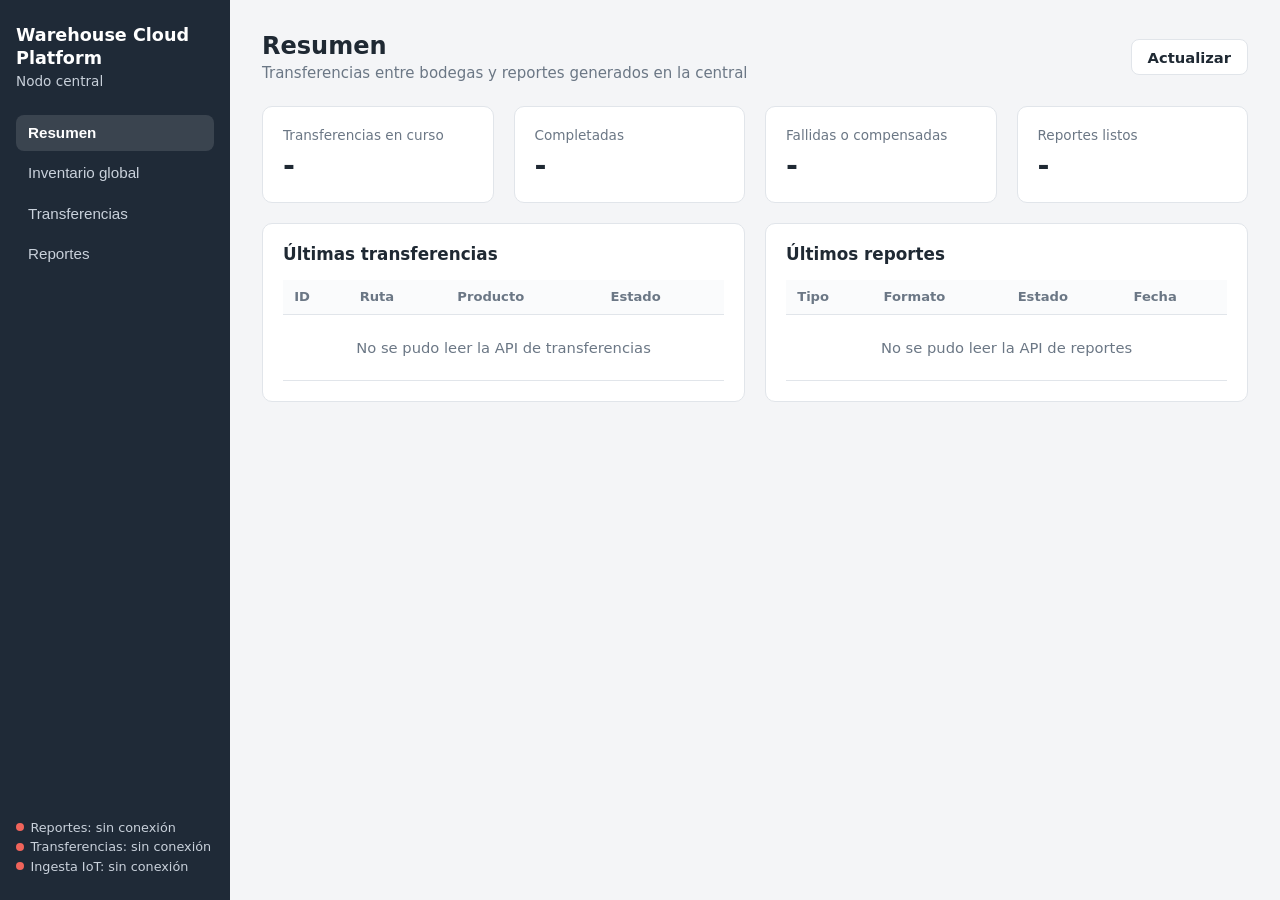
==== src/central_frontend/app/index.html @ 1b227a6e "Fronts de bodega y central sobre las APIs existentes" ====
<!DOCTYPE html>
<html lang="es">
<head>
    <meta charset="UTF-8">
    <meta name="viewport" content="width=device-width, initial-scale=1.0">
    <title>Central · Warehouse Cloud Platform</title>
    <link rel="stylesheet" href="styles.css">
</head>
<body>
    <aside class="sidebar">
        <div class="brand">
            Warehouse Cloud Platform
            <small>Nodo central</small>
        </div>
        <nav class="nav" id="nav">
            <button data-view="resumen" class="active">Resumen</button>
            <button data-view="inventario">Inventario global</button>
            <button data-view="transferencias">Transferencias</button>
            <button data-view="reportes">Reportes</button>
        </nav>
        <div class="sidebar-footer">
            <div id="status-reports" class="status-dot">Reportes</div>
            <div id="status-transfers" class="status-dot">Transferencias</div>
            <div id="status-iot" class="status-dot">Ingesta IoT</div>
        </div>
    </aside>

    <main class="content">
        <!-- RESUMEN -->
        <section class="view active" id="view-resumen">
            <div class="page-header">
                <div>
                    <h1>Resumen</h1>
                    <p>Transferencias entre bodegas y reportes generados en la central</p>
                </div>
                <button class="btn btn-light" data-refresh>Actualizar</button>
            </div>
            <div class="grid grid-4">
                <div class="card stat"><div class="label">Transferencias en curso</div><div class="value" id="stat-active">-</div></div>
                <div class="card stat"><div class="label">Completadas</div><div class="value" id="stat-completed">-</div></div>
                <div class="card stat"><div class="label">Fallidas o compensadas</div><div class="value" id="stat-failed">-</div></div>
                <div class="card stat"><div class="label">Reportes listos</div><div class="value" id="stat-reports">-</div></div>
            </div>
            <div class="grid grid-2 mt">
                <div class="card">
                    <h2>Últimas transferencias</h2>
                    <div class="table-wrap">
                        <table>
                            <thead><tr><th>ID</th><th>Ruta</th><th>Producto</th><th>Estado</th></tr></thead>
                            <tbody id="summary-transfers"><tr><td colspan="4" class="empty">Cargando...</td></tr></tbody>
                        </table>
                    </div>
                </div>
                <div class="card">
                    <h2>Últimos reportes</h2>
                    <div class="table-wrap">
                        <table>
                            <thead><tr><th>Tipo</th><th>Formato</th><th>Estado</th><th>Fecha</th></tr></thead>
                            <tbody id="summary-reports"><tr><td colspan="4" class="empty">Cargando...</td></tr></tbody>
                        </table>
                    </div>
                </div>
            </div>
        </section>

        <!-- INVENTARIO GLOBAL -->
        <section class="view" id="view-inventario">
            <div class="page-header">
                <div>
                    <h1>Inventario global</h1>
                    <p>Read Model de la central (global_inventory): lo que cada bodega reportó por SNS → sync-queue</p>
                </div>
            </div>
            <div class="card">
                <form id="global-form" class="toolbar">
                    <input id="global-product" required placeholder="Código del producto, por ejemplo P-001">
                    <button class="btn btn-primary" type="submit">Consultar</button>
                </form>
                <div id="global-result" class="mt"></div>
            </div>
        </section>

        <!-- TRANSFERENCIAS -->
        <section class="view" id="view-transferencias">
            <div class="page-header">
                <div>
                    <h1>Transferencias entre bodegas</h1>
                    <p>La central coordina la saga: RESERVE en el origen, RECEIVE en el destino y COMMIT (o RELEASE si algo falla)</p>
                </div>
                <button class="btn btn-light" data-refresh>Actualizar</button>
            </div>
            <div class="grid grid-2">
                <div class="card">
                    <h2>Nueva transferencia</h2>
                    <form id="transfer-form">
                        <div class="form-row">
                            <div class="field">
                                <label for="t-source">Origen</label>
                                <select id="t-source" required>
                                    <option value="wh-001">wh-001</option>
                                    <option value="wh-002">wh-002</option>
                                    <option value="wh-003">wh-003</option>
                                </select>
                            </div>
                            <div class="field">
                                <label for="t-destination">Destino</label>
                                <select id="t-destination" required>
                                    <option value="wh-001">wh-001</option>
                                    <option value="wh-002" selected>wh-002</option>
                                    <option value="wh-003">wh-003</option>
                                </select>
                            </div>
                        </div>
                        <div class="form-row">
                            <div class="field"><label for="t-product">Código del producto</label><input id="t-product" required placeholder="P-001"></div>
                            <div class="field"><label for="t-quantity">Cantidad</label><input id="t-quantity" type="number" min="1" required></div>
                        </div>
                        <button class="btn btn-primary" type="submit">Solicitar transferencia</button>
                    </form>
                </div>
                <div class="card">
                    <h2>Estados de la saga</h2>
                    <table>
                        <tbody>
                            <tr><td><span class="badge info">REQUESTED → RESERVING_SOURCE</span></td><td>Se pidió apartar las unidades en el origen</td></tr>
                            <tr><td><span class="badge info">SOURCE_RESERVED → IN_TRANSIT</span></td><td>El origen apartó; se avisa al destino</td></tr>
                            <tr><td><span class="badge info">DESTINATION_RECEIVED</span></td><td>El destino sumó las unidades; falta confirmar en el origen</td></tr>
                            <tr><td><span class="badge ok">COMPLETED</span></td><td>El origen confirmó la salida</td></tr>
                            <tr><td><span class="badge warn">COMPENSATING → RESERVATION_RELEASED</span></td><td>Algo falló y se devolvió lo apartado</td></tr>
                            <tr><td><span class="badge error">FAILED</span></td><td>No se pudo reservar (sin stock o producto inexistente)</td></tr>
                        </tbody>
                    </table>
                </div>
            </div>
            <div class="card mt">
                <h2>Últimas 20 transferencias</h2>
                <div class="table-wrap">
                    <table>
                        <thead><tr><th>ID</th><th>Origen</th><th>Destino</th><th>Producto</th><th class="num">Cantidad</th><th>Estado</th><th>Motivo</th><th>Actualizada</th></tr></thead>
                        <tbody id="transfers-body"><tr><td colspan="8" class="empty">Cargando...</td></tr></tbody>
                    </table>
                </div>
            </div>
        </section>

        <!-- REPORTES -->
        <section class="view" id="view-reportes">
            <div class="page-header">
                <div>
                    <h1>Reportes</h1>
                    <p>Se piden aquí, el worker los genera por la cola reports-queue y quedan en S3</p>
                </div>
                <button class="btn btn-light" data-refresh>Actualizar</button>
            </div>
            <div class="grid grid-2">
                <div class="card">
                    <h2>Pedir un reporte</h2>
                    <form id="report-form">
                        <div class="field"><label for="r-type">Tipo</label><select id="r-type" required></select></div>
                        <p class="sub" id="r-description"></p>
                        <div class="field mt">
                            <label for="r-format">Formato</label>
                            <select id="r-format" required></select>
                        </div>
                        <button class="btn btn-primary" type="submit">Generar</button>
                    </form>
                </div>
                <div class="card">
                    <h2>Cómo funciona</h2>
                    <table>
                        <tbody>
                            <tr><td><span class="badge neutral">PENDING</span></td><td>Guardado en report_jobs y report_outbox</td></tr>
                            <tr><td><span class="badge info">QUEUED</span></td><td>El publicador lo mandó a reports-queue</td></tr>
                            <tr><td><span class="badge info">PROCESSING</span></td><td>El worker está consultando la base</td></tr>
                            <tr><td><span class="badge ok">COMPLETED</span></td><td>Archivo en S3, se descarga con un link temporal de 15 min</td></tr>
                            <tr><td><span class="badge error">FAILED</span></td><td>Falló; el motivo queda guardado</td></tr>
                        </tbody>
                    </table>
                </div>
            </div>
            <div class="card mt">
                <h2>Reportes pedidos</h2>
                <div class="table-wrap">
                    <table>
                        <thead><tr><th>Tipo</th><th>Formato</th><th>Estado</th><th>Pedido</th><th>Actualizado</th><th></th></tr></thead>
                        <tbody id="reports-body"><tr><td colspan="6" class="empty">Cargando...</td></tr></tbody>
                    </table>
                </div>
            </div>
        </section>
    </main>

    <!-- Detalle de una transferencia -->
    <div class="modal" id="transfer-modal">
        <div class="modal-box">
            <div class="card-header">
                <h2 id="transfer-modal-title">Transferencia</h2>
                <button class="btn btn-light" data-close>Cerrar</button>
            </div>
            <div id="transfer-modal-body"></div>
        </div>
    </div>

    <div class="toast" id="toast"></div>

    <script src="app.js"></script>
</body>
</html>
---- src/central_frontend/app/styles.css ----
/* Estilos compartidos por el front de bodega y el front central (mismo archivo en las dos carpetas) */
:root {
    --bg: #f4f5f7;
    --surface: #ffffff;
    --sidebar: #1f2a37;
    --sidebar-text: #c9d1db;
    --text: #1f2933;
    --muted: #6b7785;
    --border: #e1e5ea;
    --primary: #2563a8;
    --primary-soft: #e8f0fa;
    --ok: #1e7a4c;
    --ok-soft: #e3f4ea;
    --warn: #9a6200;
    --warn-soft: #fdf1dc;
    --error: #b3261e;
    --error-soft: #fbe7e6;
    --radius: 10px;
}

* { box-sizing: border-box; margin: 0; padding: 0; }

body {
    font-family: "Segoe UI", system-ui, -apple-system, sans-serif;
    background: var(--bg);
    color: var(--text);
    display: flex;
    min-height: 100vh;
    font-size: 15px;
}

/* Barra lateral */
.sidebar {
    width: 230px;
    background: var(--sidebar);
    color: var(--sidebar-text);
    padding: 1.5rem 1rem;
    display: flex;
    flex-direction: column;
    gap: 1.5rem;
    flex-shrink: 0;
}
.brand { color: #fff; font-size: 1.1rem; font-weight: 600; line-height: 1.3; }
.brand small { display: block; color: var(--sidebar-text); font-weight: 400; font-size: 0.85rem; margin-top: 0.2rem; }
.nav { display: flex; flex-direction: column; gap: 0.25rem; }
.nav button {
    background: none;
    border: none;
    color: var(--sidebar-text);
    text-align: left;
    padding: 0.6rem 0.75rem;
    border-radius: 8px;
    cursor: pointer;
    font-size: 0.95rem;
}
.nav button:hover { background: rgba(255, 255, 255, 0.06); color: #fff; }
.nav button.active { background: rgba(255, 255, 255, 0.12); color: #fff; font-weight: 600; }
.sidebar-footer { margin-top: auto; font-size: 0.8rem; line-height: 1.5; }

/* Contenido */
.content { flex: 1; padding: 2rem; overflow-x: auto; }
.page-header { display: flex; justify-content: space-between; align-items: center; margin-bottom: 1.5rem; gap: 1rem; flex-wrap: wrap; }
.page-header h1 { font-size: 1.5rem; font-weight: 600; }
.page-header p { color: var(--muted); margin-top: 0.25rem; }
.view { display: none; }
.view.active { display: block; }

.grid { display: grid; gap: 1.25rem; }
.grid-2 { grid-template-columns: repeat(auto-fit, minmax(340px, 1fr)); }
.grid-4 { grid-template-columns: repeat(auto-fit, minmax(170px, 1fr)); }

.card {
    background: var(--surface);
    border: 1px solid var(--border);
    border-radius: var(--radius);
    padding: 1.25rem;
}
.card h2 { font-size: 1.05rem; font-weight: 600; margin-bottom: 1rem; }
.card-header { display: flex; justify-content: space-between; align-items: center; margin-bottom: 1rem; gap: 0.75rem; flex-wrap: wrap; }
.card-header h2 { margin-bottom: 0; }
.mt { margin-top: 1.25rem; }

.stat .label { color: var(--muted); font-size: 0.85rem; }
.stat .value { font-size: 1.8rem; font-weight: 600; margin-top: 0.3rem; }
.stat .hint { color: var(--muted); font-size: 0.8rem; margin-top: 0.2rem; }

/* Formularios */
.form-row { display: grid; grid-template-columns: repeat(auto-fit, minmax(150px, 1fr)); gap: 0.75rem; }
.field { display: flex; flex-direction: column; margin-bottom: 0.85rem; }
.field label { font-size: 0.85rem; color: var(--muted); margin-bottom: 0.3rem; }
input, select, textarea {
    border: 1px solid var(--border);
    border-radius: 8px;
    padding: 0.55rem 0.7rem;
    font-size: 0.95rem;
    font-family: inherit;
    background: #fff;
    color: var(--text);
}
textarea { resize: vertical; min-height: 70px; }
input:focus, select:focus, textarea:focus { outline: 2px solid var(--primary-soft); border-color: var(--primary); }

.btn {
    border: 1px solid transparent;
    border-radius: 8px;
    padding: 0.55rem 1rem;
    font-size: 0.92rem;
    font-weight: 600;
    cursor: pointer;
    font-family: inherit;
}
.btn-primary { background: var(--primary); color: #fff; }
.btn-primary:hover { filter: brightness(1.08); }
.btn-light { background: #fff; color: var(--text); border-color: var(--border); }
.btn-light:hover { background: var(--bg); }
.btn:disabled { opacity: 0.6; cursor: default; }
.link { color: var(--primary); cursor: pointer; background: none; border: none; font: inherit; text-decoration: underline; }

/* Tablas */
.table-wrap { overflow-x: auto; }
table { width: 100%; border-collapse: collapse; font-size: 0.92rem; }
th, td { padding: 0.6rem 0.7rem; border-bottom: 1px solid var(--border); text-align: left; vertical-align: top; }
th { color: var(--muted); font-weight: 600; font-size: 0.82rem; background: #fafbfc; }
td.num, th.num { text-align: right; font-variant-numeric: tabular-nums; }
.empty { color: var(--muted); text-align: center; padding: 1.5rem; }
td strong { white-space: nowrap; }
.sub { display: block; color: var(--muted); font-size: 0.8rem; }

/* Etiquetas de estado */
.badge { display: inline-block; padding: 0.15rem 0.55rem; border-radius: 999px; font-size: 0.78rem; font-weight: 600; white-space: nowrap; }
.badge.ok { background: var(--ok-soft); color: var(--ok); }
.badge.warn { background: var(--warn-soft); color: var(--warn); }
.badge.error { background: var(--error-soft); color: var(--error); }
.badge.info { background: var(--primary-soft); color: var(--primary); }
.badge.neutral { background: var(--bg); color: var(--muted); }

.status-dot { display: inline-flex; align-items: center; gap: 0.4rem; }
.status-dot::before { content: ""; width: 8px; height: 8px; border-radius: 50%; background: var(--muted); }
.status-dot.ok::before { background: #3ecf7f; }
.status-dot.error::before { background: #f0645b; }

.toolbar { display: flex; gap: 0.6rem; align-items: center; flex-wrap: wrap; }
.toolbar input { min-width: 220px; }

/* Línea de tiempo (historial de una transferencia) */
.timeline { list-style: none; border-left: 2px solid var(--border); margin-left: 0.4rem; padding-left: 1rem; }
.timeline li { margin-bottom: 0.8rem; position: relative; }
.timeline li::before { content: ""; position: absolute; left: -1.4rem; top: 0.35rem; width: 10px; height: 10px; border-radius: 50%; background: var(--primary); }

/* Ventana emergente */
.modal { display: none; position: fixed; inset: 0; background: rgba(15, 23, 42, 0.45); align-items: center; justify-content: center; padding: 1rem; z-index: 50; }
.modal.open { display: flex; }
.modal-box { background: var(--surface); border-radius: var(--radius); padding: 1.5rem; width: 680px; max-width: 100%; max-height: 85vh; overflow-y: auto; }
.modal-box .card-header { margin-bottom: 1rem; }

/* Avisos */
.toast { position: fixed; bottom: 1.5rem; right: 1.5rem; padding: 0.85rem 1.2rem; border-radius: 8px; color: #fff; font-weight: 500; max-width: 420px; opacity: 0; transform: translateY(20px); transition: all 0.25s; z-index: 100; pointer-events: none; }
.toast.show { opacity: 1; transform: translateY(0); }
.toast.ok { background: var(--ok); }
.toast.error { background: var(--error); }

@media (max-width: 800px) {
    body { flex-direction: column; }
    .sidebar { width: 100%; }
    .nav { flex-direction: row; flex-wrap: wrap; }
    .content { padding: 1rem; }
}
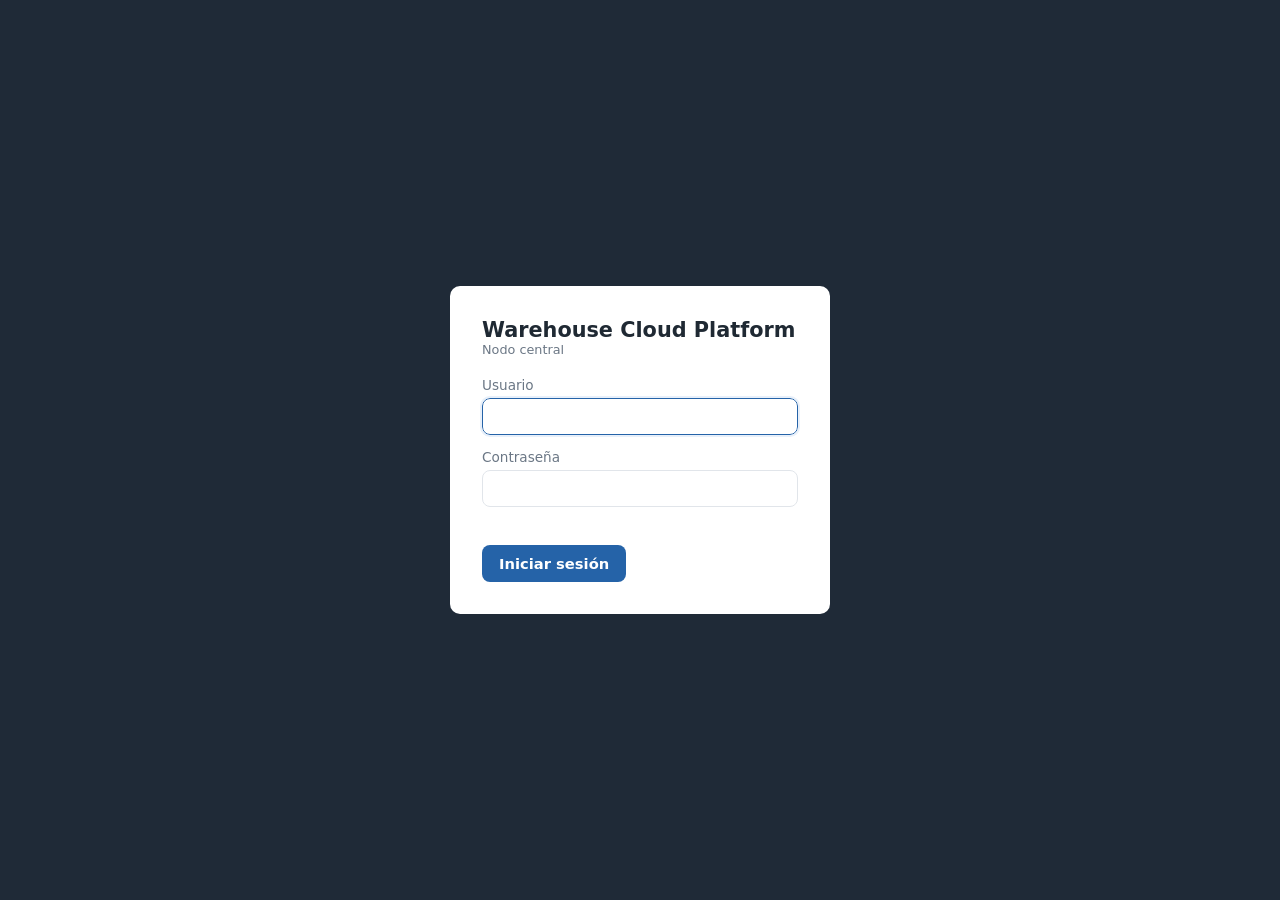
==== commit c8145be2: "Etapa A: usuarios, login y roles en backend y frontends, IP elástica para la central" ====
--- a/src/central_frontend/app/index.html
+++ b/src/central_frontend/app/index.html
@@ -14,14 +14,16 @@
         </div>
         <nav class="nav" id="nav">
             <button data-view="resumen" class="active">Resumen</button>
-            <button data-view="inventario">Inventario global</button>
+            <button data-view="inventario" data-roles="ADMIN_GLOBAL,LIDER">Inventario global</button>
             <button data-view="transferencias">Transferencias</button>
-            <button data-view="reportes">Reportes</button>
+            <button data-view="reportes" data-roles="ADMIN_GLOBAL,LIDER">Reportes</button>
+            <button data-view="usuarios" data-roles="ADMIN_GLOBAL">Usuarios</button>
         </nav>
         <div class="sidebar-footer">
             <div id="status-reports" class="status-dot">Reportes</div>
             <div id="status-transfers" class="status-dot">Transferencias</div>
             <div id="status-iot" class="status-dot">Ingesta IoT</div>
+            <div id="status-identity" class="status-dot">Identidad</div>
         </div>
     </aside>
 
@@ -39,7 +41,7 @@
                 <div class="card stat"><div class="label">Transferencias en curso</div><div class="value" id="stat-active">-</div></div>
                 <div class="card stat"><div class="label">Completadas</div><div class="value" id="stat-completed">-</div></div>
                 <div class="card stat"><div class="label">Fallidas o compensadas</div><div class="value" id="stat-failed">-</div></div>
-                <div class="card stat"><div class="label">Reportes listos</div><div class="value" id="stat-reports">-</div></div>
+                <div class="card stat" data-roles="ADMIN_GLOBAL,LIDER"><div class="label">Reportes listos</div><div class="value" id="stat-reports">-</div></div>
             </div>
             <div class="grid grid-2 mt">
                 <div class="card">
@@ -51,7 +53,7 @@
                         </table>
                     </div>
                 </div>
-                <div class="card">
+                <div class="card" data-roles="ADMIN_GLOBAL,LIDER">
                     <h2>Últimos reportes</h2>
                     <div class="table-wrap">
                         <table>
@@ -90,7 +92,7 @@
                 <button class="btn btn-light" data-refresh>Actualizar</button>
             </div>
             <div class="grid grid-2">
-                <div class="card">
+                <div class="card" data-roles="ADMIN_GLOBAL,ADMIN_BODEGA">
                     <h2>Nueva transferencia</h2>
                     <form id="transfer-form">
                         <div class="form-row">
@@ -115,6 +117,8 @@
                             <div class="field"><label for="t-product">Código del producto</label><input id="t-product" required placeholder="P-001"></div>
                             <div class="field"><label for="t-quantity">Cantidad</label><input id="t-quantity" type="number" min="1" required></div>
                         </div>
+                        <div class="field"><label for="t-justification">Motivo</label><input id="t-justification" maxlength="300" placeholder="Por qué se mueve la mercancía (opcional)"></div>
+                        <p class="sub" id="t-source-note"></p>
                         <button class="btn btn-primary" type="submit">Solicitar transferencia</button>
                     </form>
                 </div>
@@ -136,8 +140,8 @@
                 <h2>Últimas 20 transferencias</h2>
                 <div class="table-wrap">
                     <table>
-                        <thead><tr><th>ID</th><th>Origen</th><th>Destino</th><th>Producto</th><th class="num">Cantidad</th><th>Estado</th><th>Motivo</th><th>Actualizada</th></tr></thead>
-                        <tbody id="transfers-body"><tr><td colspan="8" class="empty">Cargando...</td></tr></tbody>
+                        <thead><tr><th>ID</th><th>Origen</th><th>Destino</th><th>Producto</th><th class="num">Cantidad</th><th>Estado</th><th>Detalle del estado</th><th>Pedida por</th><th>Actualizada</th></tr></thead>
+                        <tbody id="transfers-body"><tr><td colspan="9" class="empty">Cargando...</td></tr></tbody>
                     </table>
                 </div>
             </div>
@@ -188,6 +192,70 @@
                 </div>
             </div>
         </section>
+
+        <!-- USUARIOS (Etapa A): solo el Administrador Global -->
+        <section class="view" id="view-usuarios">
+            <div class="page-header">
+                <div>
+                    <h1>Usuarios</h1>
+                    <p>El Administrador Global crea las cuentas y entrega las credenciales. Las contraseñas se guardan cifradas.</p>
+                </div>
+                <button class="btn btn-light" id="users-refresh">Actualizar</button>
+            </div>
+            <div class="grid grid-2">
+                <div class="card">
+                    <h2>Nuevo usuario</h2>
+                    <form id="user-form">
+                        <div class="form-row">
+                            <div class="field"><label for="u-username">Usuario</label><input id="u-username" required minlength="3" placeholder="ana.bodega1"></div>
+                            <div class="field"><label for="u-password">Contraseña inicial</label><input id="u-password" type="password" required minlength="8"></div>
+                        </div>
+                        <div class="field"><label for="u-name">Nombre completo</label><input id="u-name" required minlength="3"></div>
+                        <div class="form-row">
+                            <div class="field">
+                                <label for="u-role">Rol</label>
+                                <select id="u-role" required>
+                                    <option value="ADMIN_BODEGA">Administrador por Bodega</option>
+                                    <option value="ENCARGADO">Encargado de recepción y envío</option>
+                                    <option value="LIDER">Líder</option>
+                                    <option value="ADMIN_GLOBAL">Administrador Global</option>
+                                </select>
+                            </div>
+                            <div class="field" id="u-warehouse-field">
+                                <label for="u-warehouse">Bodega</label>
+                                <select id="u-warehouse">
+                                    <option value="wh-001">wh-001</option>
+                                    <option value="wh-002">wh-002</option>
+                                    <option value="wh-003">wh-003</option>
+                                </select>
+                            </div>
+                        </div>
+                        <p class="sub">Mínimo 8 caracteres, con letras y números. Los roles de bodega solo pueden trabajar con su bodega.</p>
+                        <button class="btn btn-primary mt" type="submit">Crear usuario</button>
+                    </form>
+                </div>
+                <div class="card">
+                    <h2>Qué puede hacer cada rol</h2>
+                    <table>
+                        <tbody>
+                            <tr><td><span class="badge info">Administrador Global</span></td><td>Usuarios, bodegas, catálogo, solicitudes, notificaciones, reportes y transferencias</td></tr>
+                            <tr><td><span class="badge info">Administrador por Bodega</span></td><td>Productos y movimientos de su bodega, solicitudes y transferencias desde su bodega</td></tr>
+                            <tr><td><span class="badge info">Encargado</span></td><td>Entradas, salidas, lotes, compras y ventas de su bodega</td></tr>
+                            <tr><td><span class="badge info">Líder</span></td><td>Reportes, estadísticas, consolidado e histórico; carga contratos</td></tr>
+                        </tbody>
+                    </table>
+                </div>
+            </div>
+            <div class="card mt">
+                <h2>Cuentas</h2>
+                <div class="table-wrap">
+                    <table>
+                        <thead><tr><th>Usuario</th><th>Nombre</th><th>Rol</th><th>Bodega</th><th>Estado</th><th>Último ingreso</th><th>Creado por</th><th></th></tr></thead>
+                        <tbody id="users-body"><tr><td colspan="8" class="empty">Cargando...</td></tr></tbody>
+                    </table>
+                </div>
+            </div>
+        </section>
     </main>
 
     <!-- Detalle de una transferencia -->
@@ -203,6 +271,7 @@
 
     <div class="toast" id="toast"></div>
 
+    <script src="session.js"></script>
     <script src="app.js"></script>
 </body>
 </html>
--- a/src/central_frontend/app/styles.css
+++ b/src/central_frontend/app/styles.css
@@ -165,3 +165,17 @@
     .nav { flex-direction: row; flex-wrap: wrap; }
     .content { padding: 1rem; }
 }
+
+/* Etapa A: login, usuario en la barra lateral y elementos por rol */
+.role-hidden { display: none !important; }
+.login-screen { position: fixed; inset: 0; background: var(--sidebar); display: flex; align-items: center; justify-content: center; padding: 1rem; z-index: 200; }
+.login-screen.hidden { display: none; }
+.login-box { background: var(--surface); border-radius: var(--radius); padding: 2rem; width: 380px; max-width: 100%; }
+.login-box h1 { font-size: 1.3rem; font-weight: 600; }
+.login-error { color: var(--error); min-height: 1.2em; font-size: 0.85rem; margin: 0.5rem 0; }
+.modal-box.small { width: 420px; }
+.user-box { border-top: 1px solid rgba(255, 255, 255, 0.12); margin-top: 0.75rem; padding-top: 0.75rem; }
+.user-box strong { color: #fff; display: block; }
+.mt-small { margin-top: 0.4rem; }
+.link-light { background: none; border: none; color: var(--sidebar-text); text-decoration: underline; cursor: pointer; padding: 0; font: inherit; margin-right: 0.75rem; }
+.notice { background: var(--warn-soft); color: var(--warn); padding: 1rem 1.25rem; border-radius: var(--radius); margin-bottom: 1.25rem; }
